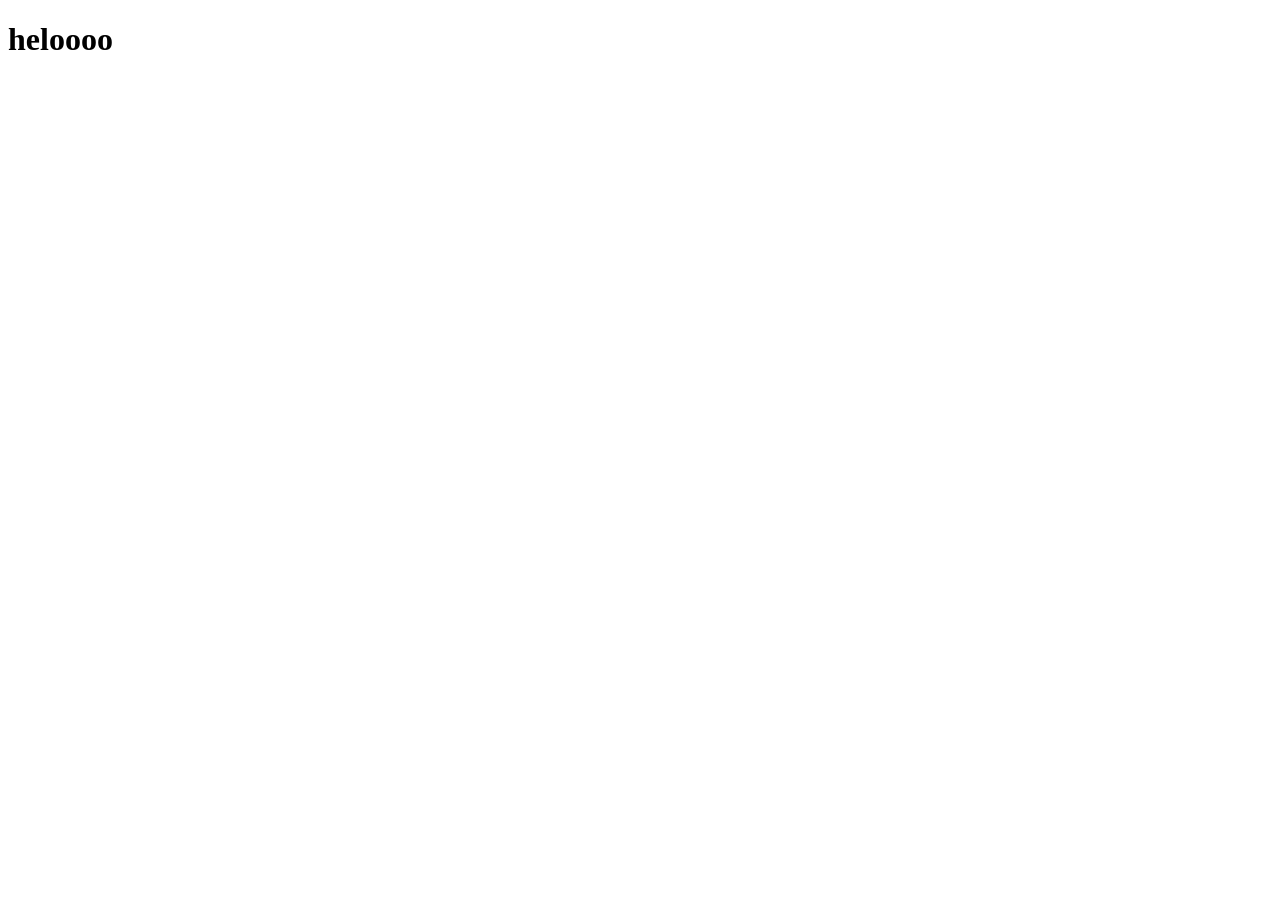
==== index.html @ 3dd12e0a "first-commit" ====
<!DOCTYPE html>
<html lang="en">
<head>
    <meta charset="UTF-8">
    <meta http-equiv="X-UA-Compatible" content="IE=edge">
    <meta name="viewport" content="width=device-width, initial-scale=1.0">
    <title>Document</title>
</head>
<body>
    <h1>heloooo</h1>
</body>
</html>
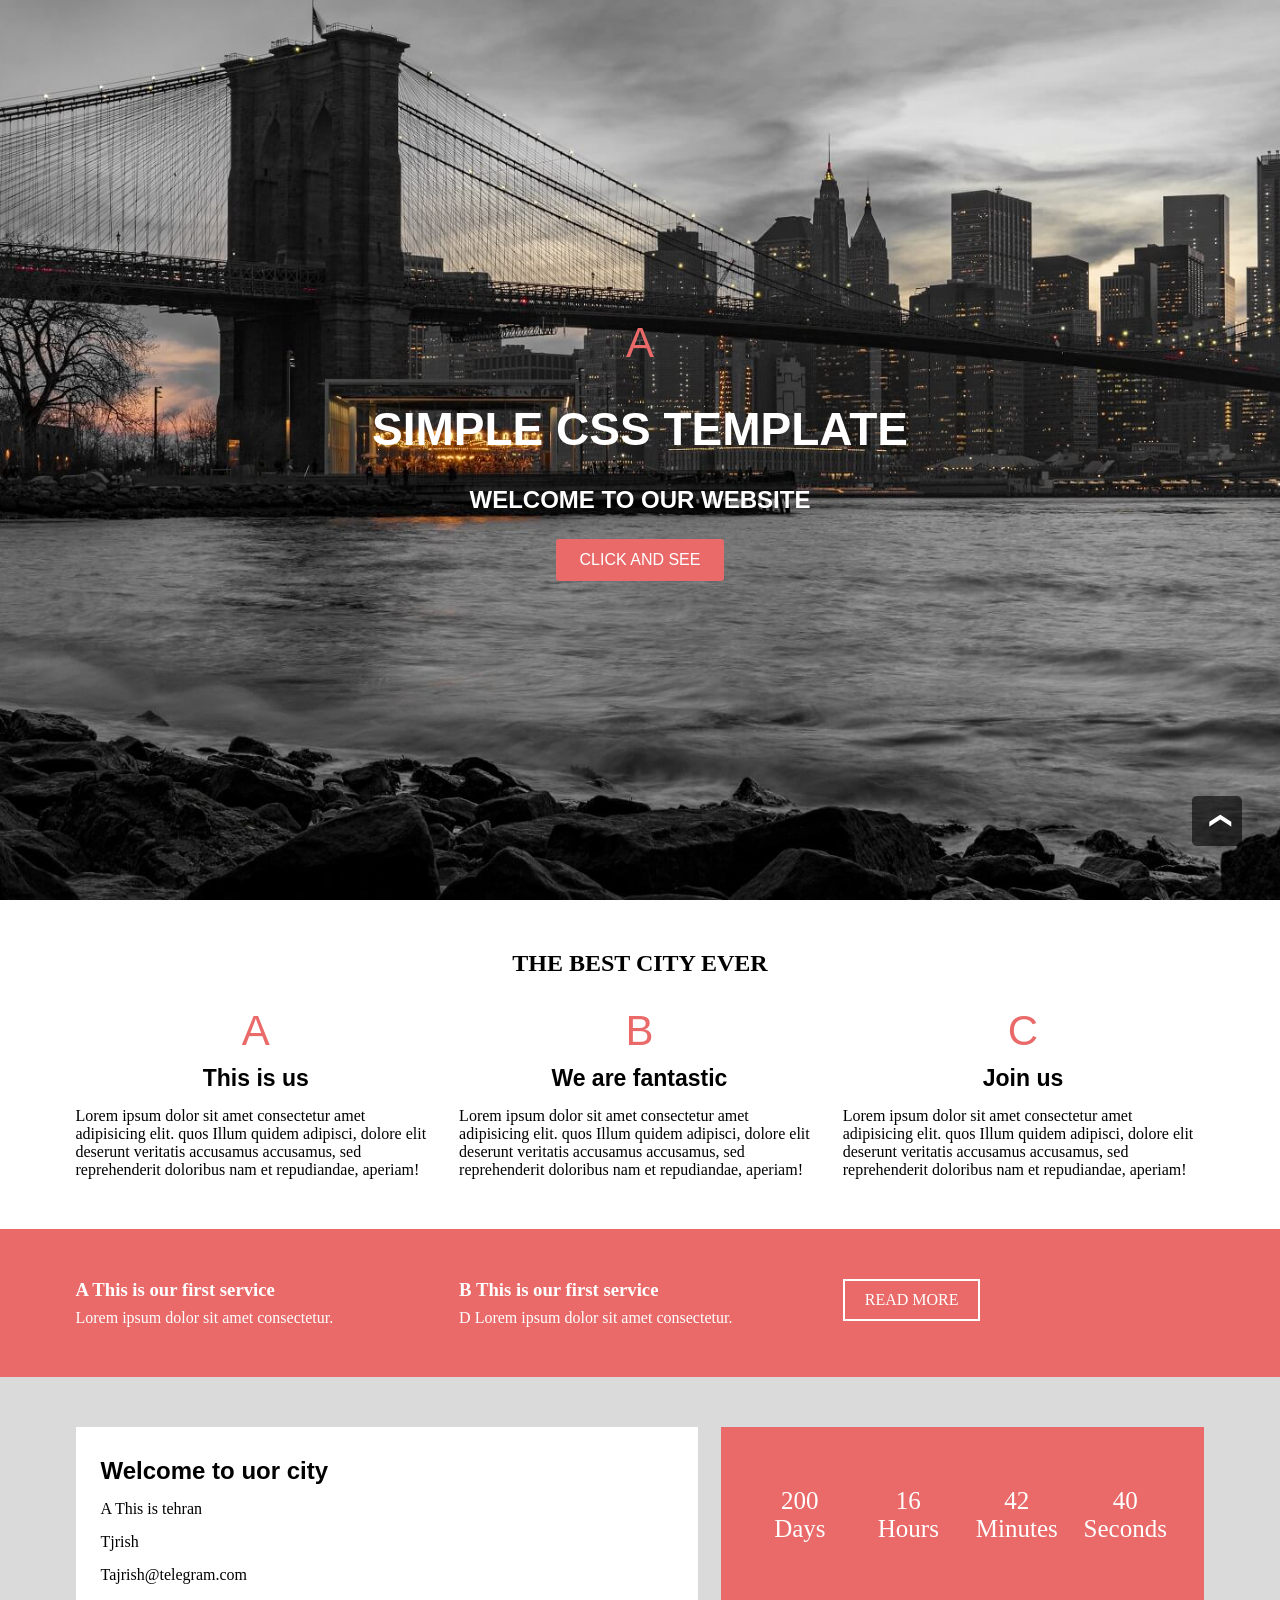
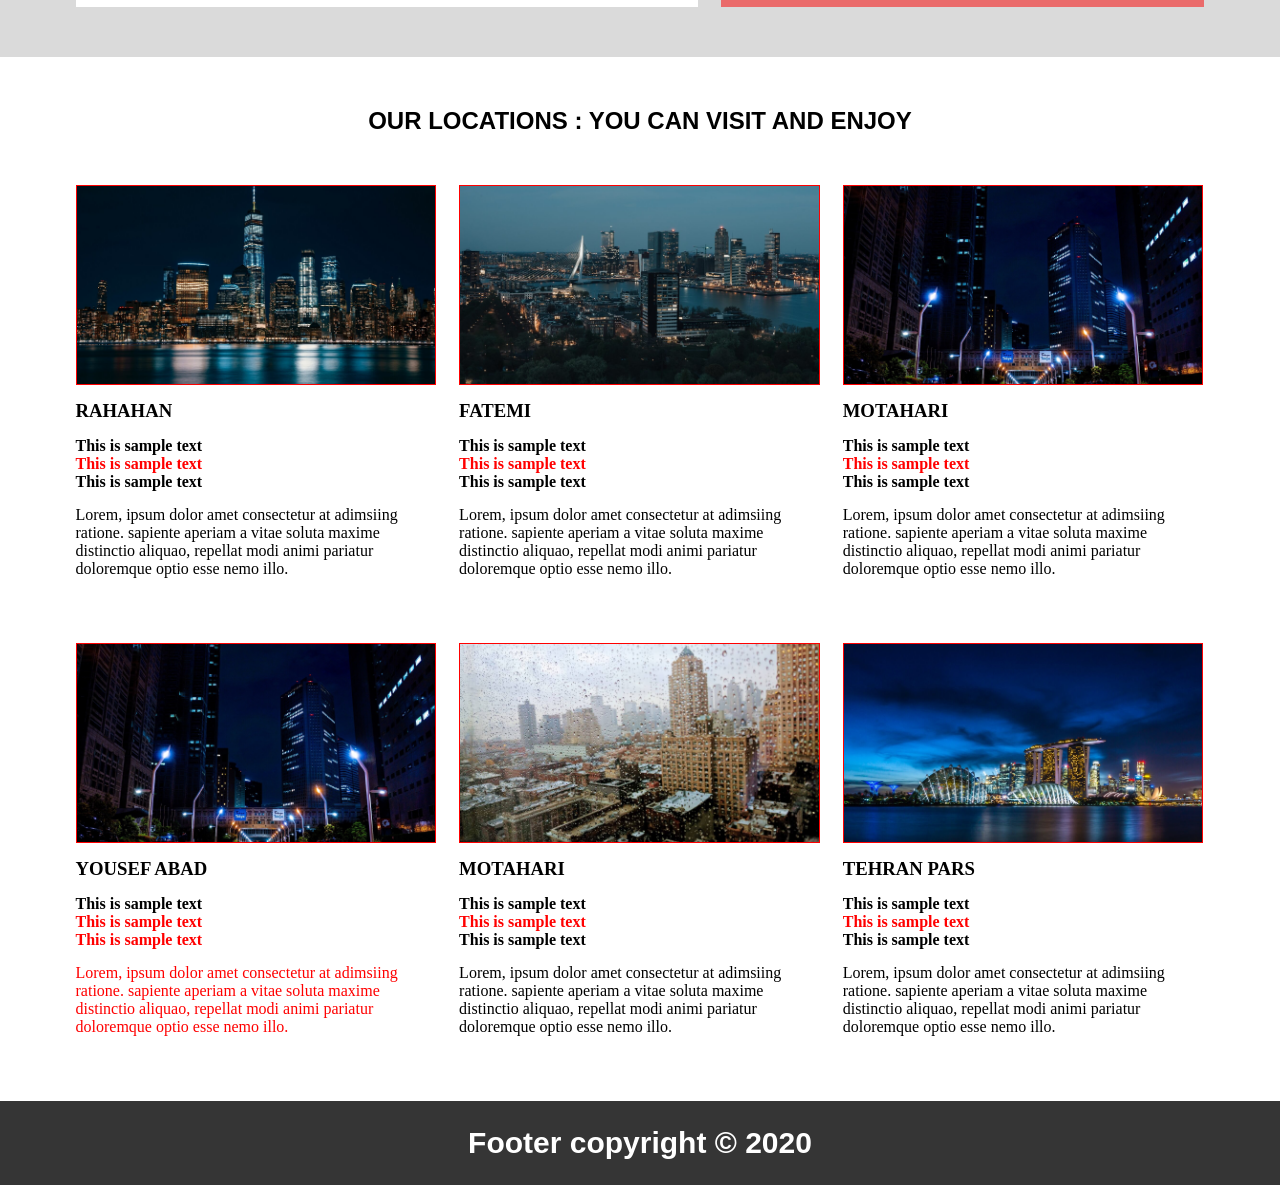
==== commit 5b4684c6: "first-commit" ====
--- a/index.html
+++ b/index.html
@@ -1,12 +1,235 @@
+<!-- START -->
 <!DOCTYPE html>
 <html lang="en">
 <head>
     <meta charset="UTF-8">
     <meta http-equiv="X-UA-Compatible" content="IE=edge">
     <meta name="viewport" content="width=device-width, initial-scale=1.0">
-    <title>Document</title>
+    <title>Project Float</title>
+    <!-- CSS -->
+    <link rel="stylesheet" href="Css/Main.css">
 </head>
 <body>
-    <h1>heloooo</h1>
+    <!-- HEADER -->
+    <header id="header">
+        <section class="container">
+            <i>a</i>
+            
+            <h1 class="title">simple css template</h1>
+            
+            <h2 class="title">welcome to our website</h2>
+
+            <a href="" class="btn">click and see </a>
+        </section>
+    </header>
+
+    <!-- MAIN -->
+    <main id="main">
+        <!-- section-01 -->
+        <div class="section-01">
+            <section class="container">
+                <h2 class="title">the best city ever</h2>
+
+                <article class="article">
+                    <i>a</i>
+
+                    <h3 class="title article-title">This is us</h3>
+
+                    <p class="article-body">Lorem ipsum dolor sit amet consectetur amet adipisicing elit. quos Illum quidem adipisci, dolore elit deserunt veritatis accusamus accusamus, sed reprehenderit doloribus nam et repudiandae, aperiam!</p>
+                </article>
+
+                <article class="article">
+                    <i>b</i>
+
+                    <h3 class="title article-title">We are fantastic</h3>
+
+                    <p class="article-body">Lorem ipsum dolor sit amet consectetur amet adipisicing elit. quos Illum quidem adipisci, dolore elit deserunt veritatis accusamus accusamus, sed reprehenderit doloribus nam et repudiandae, aperiam!</p>
+                </article>
+
+                <article class="article">
+                    <i>c</i>
+
+                    <h3 class="title article-title">Join us</h3>
+
+                    <p class="article-body">Lorem ipsum dolor sit amet consectetur amet adipisicing elit. quos Illum quidem adipisci, dolore elit deserunt veritatis accusamus accusamus, sed reprehenderit doloribus nam et repudiandae, aperiam!</p>
+                </article>
+            </section>
+        </div>
+
+        <!-- section-02 -->
+        <div class="section-02">
+            <div class="container">
+                <section>
+                    <h3 class="title">A This is our first service</h3>
+    
+                    <p>Lorem ipsum dolor sit amet consectetur.</p>
+                </section>
+    
+                <section>
+                    <h3 class="title">B This is our first service</h3>
+    
+                    <p>D Lorem ipsum dolor sit amet consectetur.</p>
+                </section>
+
+                <div>
+                    <a href="" class="btn">read more</a>
+                </div>
+            </div>
+        </div>  
+
+        <!-- section-03 -->
+        <div class="section-03">
+            <div class="container">
+                <section class="box-01">
+                    <h2 class="title">Welcome to uor city</h2>
+    
+                    <p>A This is tehran</p>
+                    <p>Tjrish</p>
+                    <p>Tajrish@telegram.com</p>
+                </section>
+    
+                <div class="box-02">
+                    <div class="child-box">
+                        <div>200</div>days
+                    </div>
+
+                    <div class="child-box">
+                        <div>16</div>hours
+                    </div>
+                    
+                    <div class="child-box">
+                        <div>42</div>minutes
+                    </div>
+                    
+                    <div class="child-box">
+                        <div>40</div>seconds
+                    </div>
+                </div>
+            </div>
+        </div>
+
+        <!-- section-04 -->
+        <div class="section-04">
+            <section class="container">
+                <h2 class="title">our locations : you can visit and enjoy</h2>
+
+                <figure class="box">
+                    <div class="parent-img">
+                        <img src="Image/City-02.jpg" alt="">
+                    </div>
+
+                    <figcaption>
+                        <h3 class="title">rahahan</h3>
+
+                        <div>
+                            <h4>This is sample text</h4>
+                            <h4 class="highlight">This is sample text</h4>
+                            <h4>This is sample text</h4>
+                        </div>
+                        
+                        <p>Lorem, ipsum dolor amet consectetur at adimsiing ratione. sapiente aperiam a vitae soluta maxime distinctio aliquao, repellat modi animi pariatur doloremque optio esse nemo illo.</p>
+                    </figcaption>
+                </figure>
+
+                <figure class="box">
+                    <div class="parent-img">
+                        <img src="Image/City-03.jpg" alt="">
+                    </div>
+
+                    <figcaption>
+                        <h3 class="title">fatemi</h3>
+
+                        <div>
+                            <h4>This is sample text</h4>
+                            <h4 class="highlight">This is sample text</h4>
+                            <h4>This is sample text</h4>
+                        </div>
+                        
+                        <p>Lorem, ipsum dolor amet consectetur at adimsiing ratione. sapiente aperiam a vitae soluta maxime distinctio aliquao, repellat modi animi pariatur doloremque optio esse nemo illo.</p>
+                    </figcaption>
+                </figure>
+
+                <figure class="box">
+                    <div class="parent-img">
+                        <img src="Image/City-04.jpg" alt="">
+                    </div>
+
+                    <figcaption>
+                        <h3 class="title">motahari</h3>
+
+                        <div>
+                            <h4>This is sample text</h4>
+                            <h4 class="highlight">This is sample text</h4>
+                            <h4>This is sample text</h4>
+                        </div>
+                        
+                        <p>Lorem, ipsum dolor amet consectetur at adimsiing ratione. sapiente aperiam a vitae soluta maxime distinctio aliquao, repellat modi animi pariatur doloremque optio esse nemo illo.</p>
+                    </figcaption>
+                </figure>
+
+                <figure class="box">
+                    <div class="parent-img">
+                        <img src="Image/City-04.jpg" alt="">
+                    </div>
+
+                    <figcaption>
+                        <h3 class="title">yousef abad</h3>
+
+                        <div>
+                            <h4>This is sample text</h4>
+                            <h4 class="highlight">This is sample text</h4>
+                            <h4 class="highlight">This is sample text</h4>    
+                        </div>
+    
+                        <p class="highlight">Lorem, ipsum dolor amet consectetur at adimsiing ratione. sapiente aperiam a vitae soluta maxime distinctio aliquao, repellat modi animi pariatur doloremque optio esse nemo illo.</p>
+                    </figcaption>
+                </figure>
+
+                <figure class="box">
+                    <div class="parent-img">
+                        <img src="Image/City-05.jpg" alt="">
+                    </div>
+
+                    <figcaption>
+                        <h3 class="title">motahari</h3>
+
+                        <div>
+                            <h4>This is sample text</h4>
+                            <h4 class="highlight">This is sample text</h4>
+                            <h4>This is sample text</h4>
+                        </div>
+                        
+                        <p>Lorem, ipsum dolor amet consectetur at adimsiing ratione. sapiente aperiam a vitae soluta maxime distinctio aliquao, repellat modi animi pariatur doloremque optio esse nemo illo.</p>
+                    </figcaption>
+                </figure>
+
+                <figure class="box">
+                    <div class="parent-img">
+                        <img src="Image/City-06.jpg" alt="">>
+                    </div>
+                    <figcaption>
+                        <h3 class="title">tehran pars</h3>
+
+                        <div>
+                            <h4>This is sample text</h4>
+                            <h4 class="highlight">This is sample text</h4>
+                            <h4>This is sample text</h4>
+                        </div>
+                        
+                        <p>Lorem, ipsum dolor amet consectetur at adimsiing ratione. sapiente aperiam a vitae soluta maxime distinctio aliquao, repellat modi animi pariatur doloremque optio esse nemo illo.</p>
+                    </figcaption>
+                </figure>
+            </section>
+        </div>
+    </main>
+
+    <!-- FOOTER -->
+    <footer id="footer">
+        <h2>Footer copyright &copy; 2020</h2>
+    </footer>
+
+    <!-- scroll up page -->
+    <a href="#" class="scroll-up-page">&#10095;</a>
 </body>
-</html>+</html>
+<!-- THE END -->
--- a/Css/Main.css
+++ b/Css/Main.css
@@ -0,0 +1,356 @@
+/* START */
+* {
+    margin: 0;
+    padding: 0;
+    box-sizing: border-box;
+    transition: 0.5s;
+}
+
+:root {
+    --primary-color: #ea6a6a;
+    --secondary-color: #dadada;
+}
+
+::selection {
+    background-color: var(--primary-color);
+    color: #fff;
+}
+
+/* body */
+body,
+html {
+    scroll-behavior: smooth;
+    text-align: center;
+    cursor: context-menu;
+}
+
+body::-webkit-scrollbar {
+    width: 11px;
+    background-color: #f1f1f1;
+}
+
+body::-webkit-scrollbar-thumb  {
+    background-color: var(--primary-color);
+}
+
+body::-webkit-scrollbar-button {
+    background-color: var(--secondary-color);
+}
+
+/* tags */
+a {
+    text-decoration: none;
+    color: inherit;
+}
+
+i {
+    display: inline-block;
+    text-transform: uppercase;
+    font: normal lighter 42px sans-serif !important;
+    color: var(--primary-color);
+}
+
+img {
+    width: 100%;
+    height: 100%;
+    object-fit: cover;
+    object-position: center center;
+}
+
+/* container */
+.container {
+    width: 100%;
+    padding: 50px 5%;
+    float: left;
+}
+
+/* global class */
+.title {
+    font-family: sans-serif;
+    font-weight: bold;
+}
+
+.btn {
+    display: inline-block;
+    background-color: var(--primary-color);
+    padding: 12px 24px;
+    border: unset;
+    border-radius: 3px;
+    color: white;
+    font-size: 16px;
+    text-transform: uppercase;
+}
+
+.btn:hover {
+    color: black;
+}
+
+.highlight {
+    color: red;
+}
+
+/* HEADER */
+#header {
+    width: 100%;
+    height: 100vh;
+    background: url(../Image/City-01.jpg) no-repeat center top;
+    float: left;
+    background-size: cover;
+    text-transform: uppercase;
+    color: white;
+    position: relative;
+}
+
+#header .container {
+    position: absolute;
+    top: 50%;
+    left: 50%;
+    transform: translate(-50%,-50%);
+}
+
+h1.title {
+    font-size: 46px;
+    margin: 35px 0 30px 0;
+}
+
+#header .btn {
+    margin-top: 25px;
+    font-family: sans-serif;
+}
+
+/* section-01 */
+.section-01 h2.title {
+    margin-bottom: 30px;
+    text-transform: uppercase;
+    font-family: serif;
+}
+
+.article {
+    width: 31.3%;
+    margin: 0 1%;
+    float: left;
+}
+
+.article-title {
+    margin-top: 10px;
+    font-size: 23px;
+}
+
+.article-body {
+    margin-top: 15px;
+    text-align: left;
+}
+
+/* section-02 */
+.section-02 {
+    width: 100%;
+    background-color: var(--primary-color);
+    color: white;
+    float: left;
+}
+
+.section-02 .container > :nth-child(n) {
+    width: 31.3%;
+    margin: 0 1%;
+    text-align: left;
+    float: left;
+}
+
+.section-02 .btn {
+    border: 2px solid #fff;
+    border-radius: 0;
+    padding: 10px 20px;
+}
+
+.section-02 .title {
+    margin-bottom: 8px;
+    font-family: serif;
+}
+
+/* section-03 */
+.section-03 {
+    width: 100%;
+    background-color: var(--secondary-color);
+    float: left;
+}
+
+.box-01,
+.box-02 {
+    margin: 0 1%;
+    float: left;
+    height: 180px;
+}
+
+.box-01 {
+    width: 54%;
+    padding: 30px 25px;
+    background-color: white;
+    text-align-last: left;
+}
+
+.box-01 p {
+    margin: 15px 0;
+}
+
+.box-02 {
+    width: 42%;
+    padding: 60px 25px;
+    background-color: var(--primary-color);
+    font-size: 25px;
+}
+
+.child-box {
+    width: calc(100% / 4);
+    float: left;
+    text-transform: capitalize;
+    color: white;
+}
+
+/* section-04 */
+.section-04 .title {
+    text-transform: uppercase;
+}
+
+.section-04 figure {
+    width: 31.3%;
+    margin: 0 1%;
+    margin-top: 50px;
+    float: left;
+    text-align: left;
+}
+
+.section-04 .parent-img {
+    height: 200px;
+    border: 0.15vw solid red;
+    cursor: pointer;
+    overflow: hidden;
+}
+
+.section-04 img:hover {
+    transform: scale(1.1);
+}
+
+figcaption > :nth-child(n) {
+    margin: 15px 0;
+}
+
+figcaption .title {
+    font-family: serif;
+}
+
+/* FOOTER */
+#footer {
+    width: 100%;
+    padding: 25px 30px;
+    background-color: #353535;
+    float: left;
+    font: lighter 20px sans-serif;
+    color: white;
+}
+
+/* scroll up page */
+.scroll-up-page {
+    width: 50px;
+    height: 50px;
+    padding-top: 1.5px;
+    background-color: rgba(0, 0, 0, 0.6);
+    border-radius: 5px;
+    position: fixed;
+    bottom: 6%;
+    right: 3%;
+    z-index: 98;
+    transform: rotate(-90deg);
+    font-size: 22px;
+    line-height: 50px;
+    color: #fff;
+}
+
+.scroll-up-page:hover,
+.scroll-up-page:active {
+    background-color: var(--primary-color);
+}
+
+/* Responsive */
+@media (max-width:1024px){
+    .box-02 {
+        padding: 15px 25px;
+    }
+    
+    .child-box {
+        width: 50%;
+        padding: 8px 0;
+    }
+}
+
+@media (max-width:768px){
+    h1.title {
+        font-size: 40px;
+        margin: 30px 0 25px 0;
+    }
+
+    .article {
+        width: 100%;
+        margin: 15px 0;
+    }
+
+    .article-body {
+        text-align: center;
+    }
+
+    .section-02 .container > :nth-child(n) {
+        width: 48%;
+        text-align: center;
+    }
+
+    .section-02 .container > :last-child {
+        width: 100%;
+        margin-top: 30px;
+    }
+
+    .section-04 figure {
+        width: 48%;
+        margin-top: 30px;
+    }
+}
+
+@media (max-width:600px){
+    .container {
+        padding: 35px 5%;
+    }
+
+    .title {
+        font-size: 20px;
+    }
+
+    h1.title {
+        font-size: 35px;
+    }
+
+    .section-02 .container > :nth-child(n) {
+        width: 100%;
+        margin: 15px 0;
+    }
+
+    .box-01,
+    .box-02 {
+        width: 100%;
+        margin: 10px 0;
+    }
+
+    .section-04 figure {
+        width: 100%;
+        margin: 0;
+        margin-top: 30px;
+    }
+
+    .scroll-up-page {
+        width: 45px;
+        height: 45px;
+        line-height: 45px;
+    }
+
+    #footer {
+        font-size: 17px;
+    }
+}
+/* THE END */
